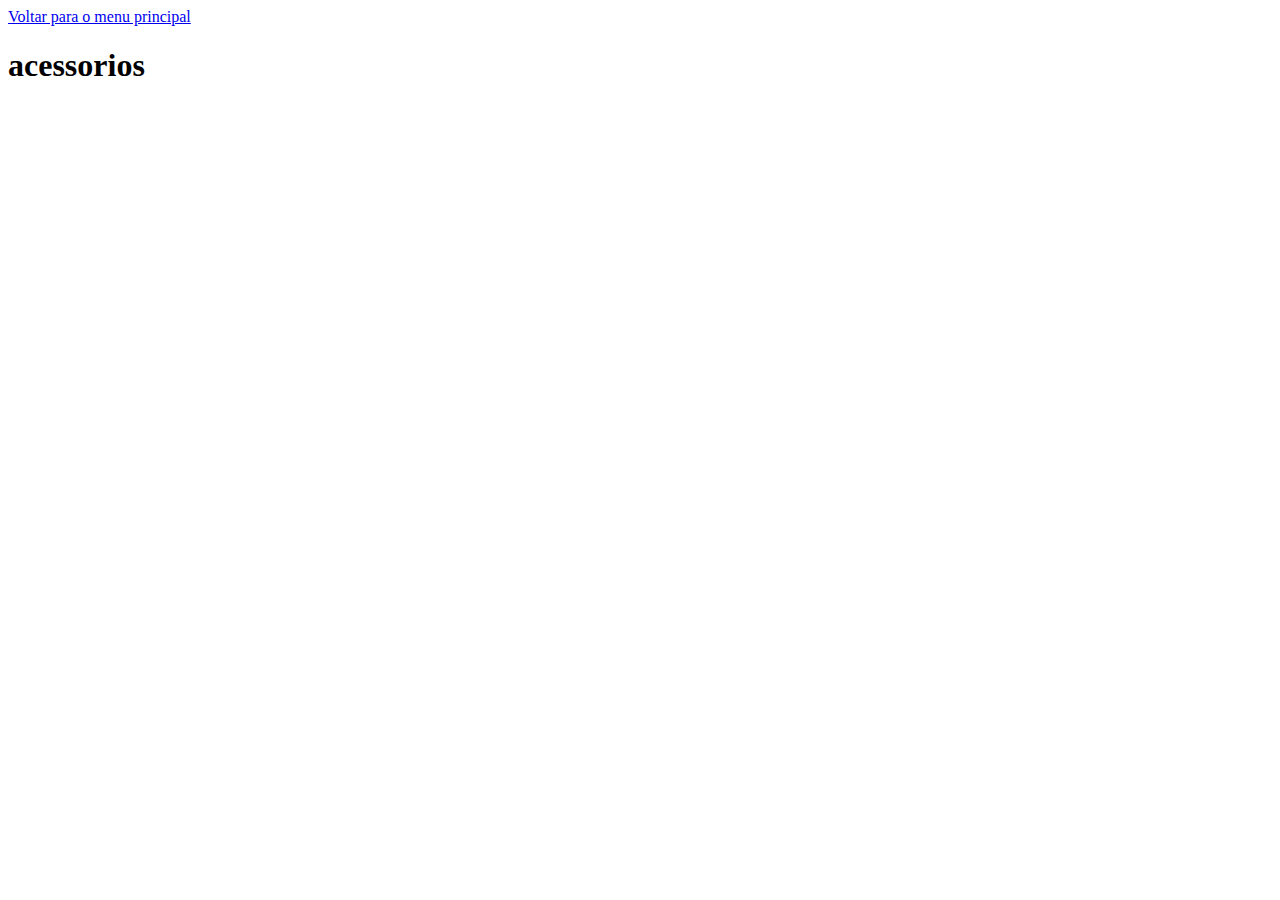
==== acessorios.html @ 262369f8 "adição do menu e lincagem das paginas a principal" ====
<!DOCTYPE html>
<html lang="pt-br">
<head>
    <meta charset="UTF-8">
    <meta name="viewport" content="width=device-width, initial-scale=1.0">
    <title>acessorios</title>
</head>
<body>
    <a href="index.html">Voltar para o menu principal</a>
    <h1>acessorios</h1>
    
</body>
</html>
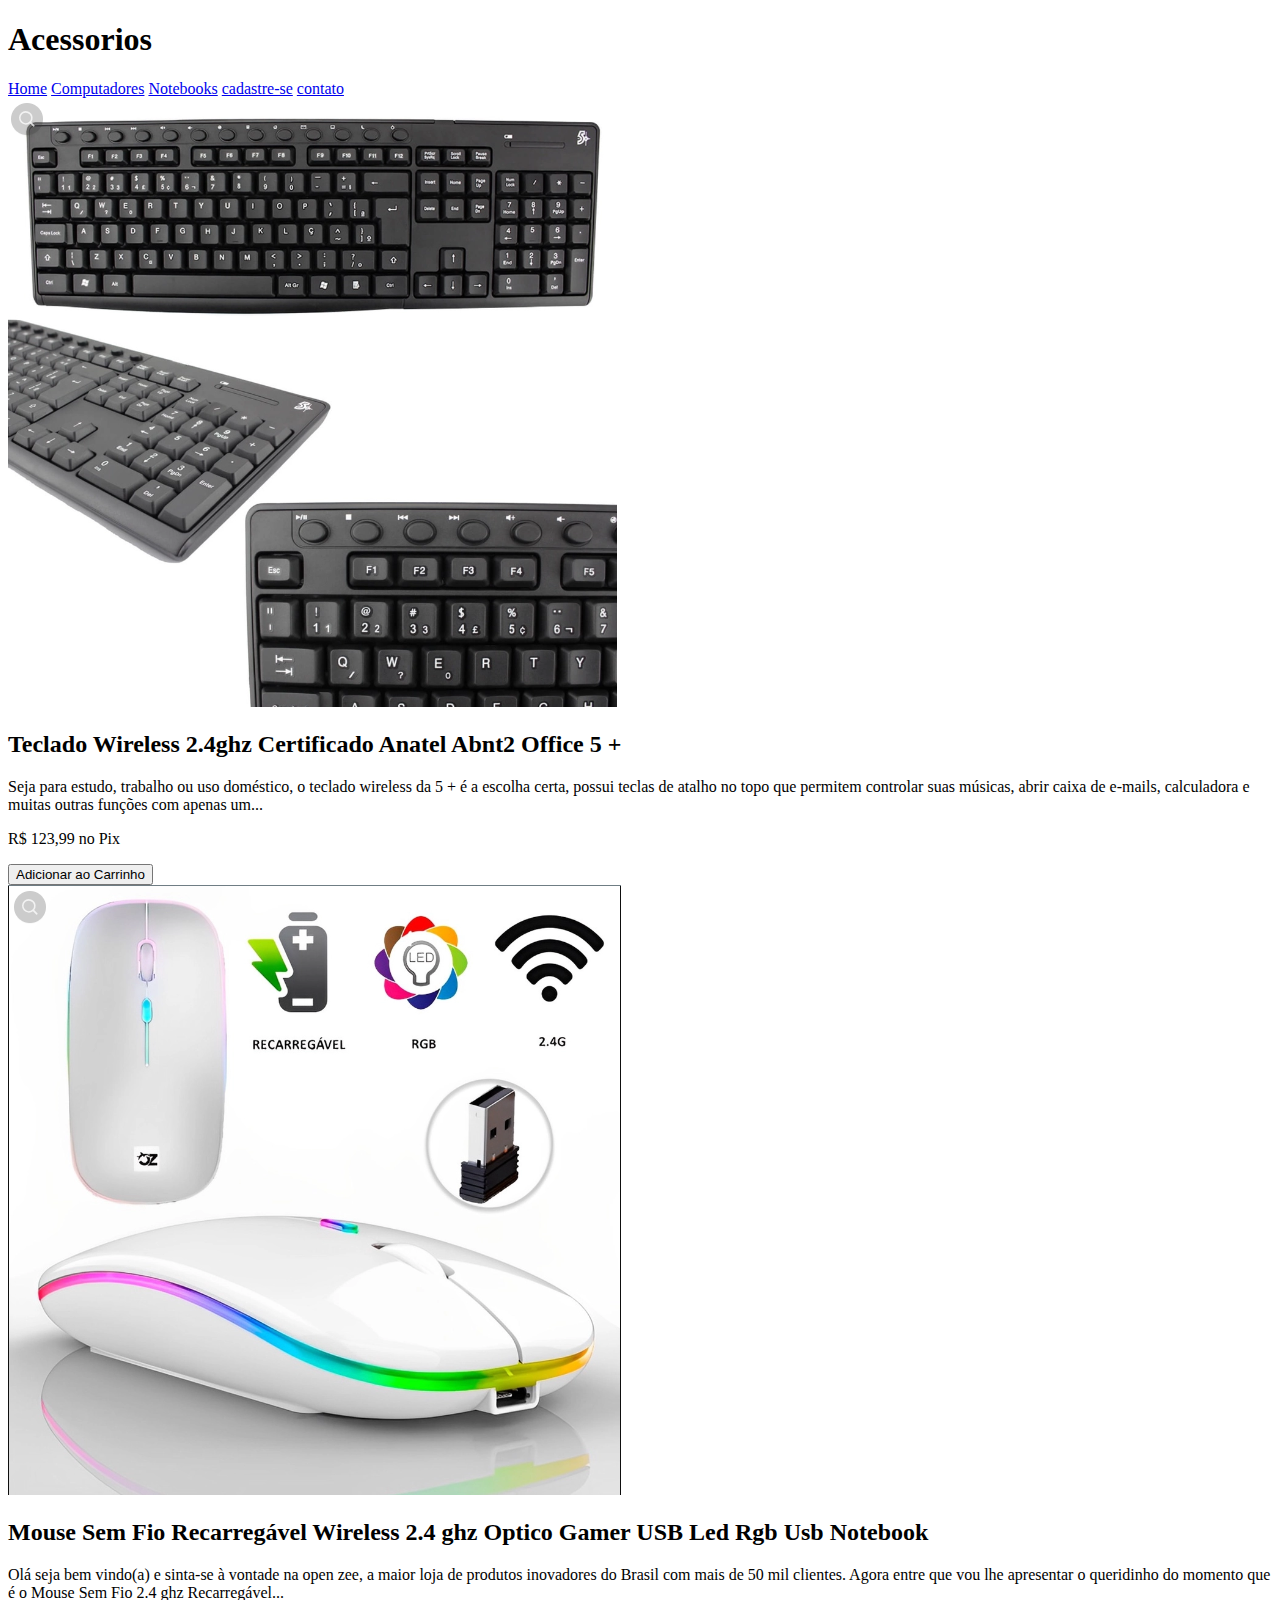
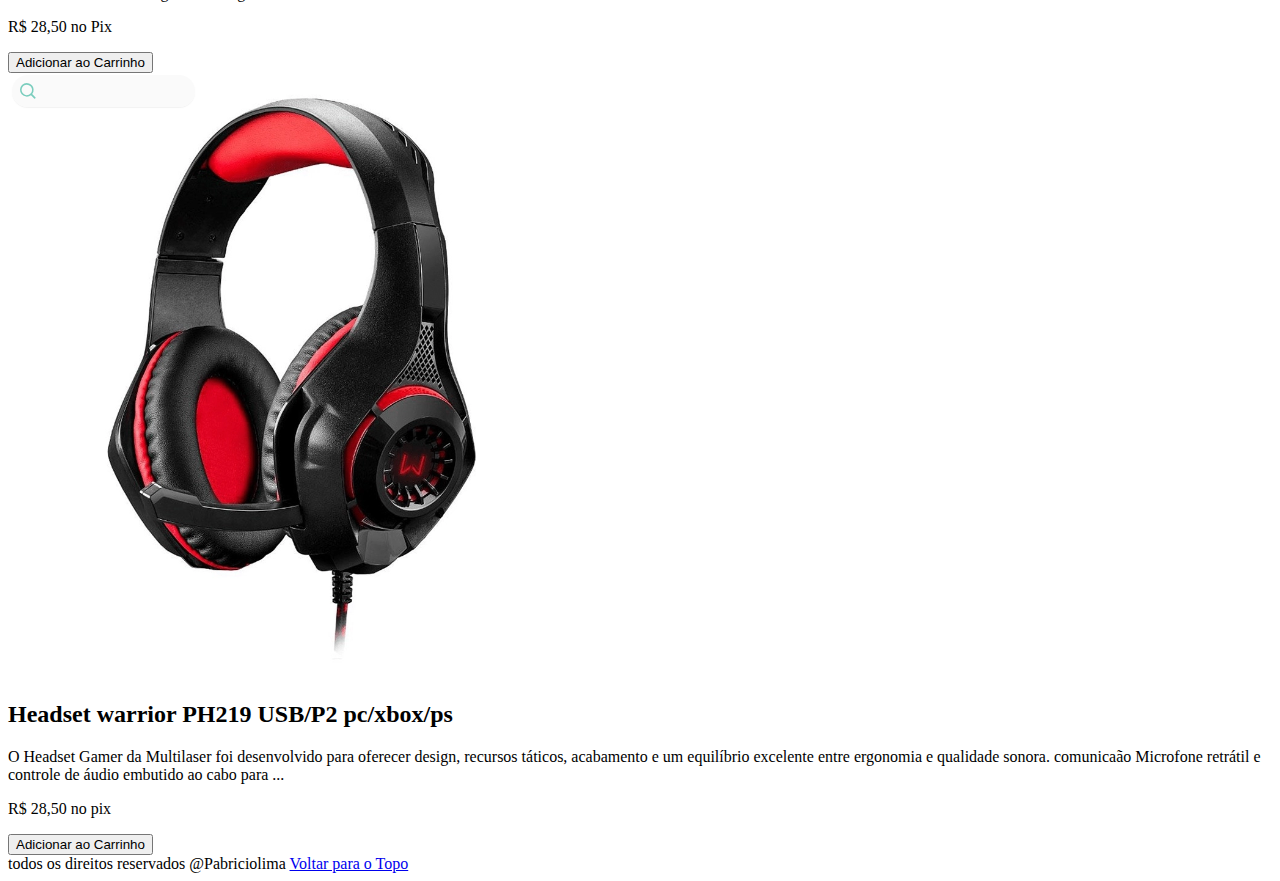
==== commit 7ab1bd73: "adição das imagens e descrição dos acessorios e edição de pequenos erros de gramatica" ====
--- a/acessorios.html
+++ b/acessorios.html
@@ -3,11 +3,55 @@
 <head>
     <meta charset="UTF-8">
     <meta name="viewport" content="width=device-width, initial-scale=1.0">
-    <title>acessorios</title>
+    <title>accessorios</title>
 </head>
 <body>
-    <a href="index.html">Voltar para o menu principal</a>
-    <h1>acessorios</h1>
     
+    
+    
+    <header>
+        <h1>Acessorios</h1>
+        <a id="topo" href="#topo"></a>
+         <!--<img src="###" alt="###" imagem da logo--> 
+    
+    </header>
+    <nav>
+        <a href="index.html">Home</a>
+        <a href="computadores.html">Computadores</a>
+        <a href="notebooks.html">Notebooks</a>
+        <a href="cadastro.html">cadastre-se</a>
+        <a href="contato.html">contato</a>
+
+    </nav>
+    <div class="catalog-item">
+        <img src="assets/acessorios01.png" alt="notebook-gamer">
+        <h2>Teclado Wireless 2.4ghz Certificado Anatel Abnt2 Office 5 +</h2>
+        <p>Seja para estudo, trabalho ou uso doméstico, o teclado wireless da 5 + é a escolha certa, possui teclas de atalho no topo que permitem controlar suas músicas, abrir caixa de e-mails, calculadora e muitas outras funções com apenas um...</p>
+        <p>R$ 123,99
+            no Pix</p>
+        <button>Adicionar ao Carrinho</button>
+      </div>
+      <div class="catalog-item">
+        <img src="assets/acessorios02.png" alt="Descrição da imagem do produto">
+        <h2>Mouse Sem Fio Recarregável Wireless 2.4 ghz Optico Gamer USB Led Rgb Usb Notebook</h2>
+        <p>Olá seja bem vindo(a) e sinta-se à vontade na open zee, a maior loja de produtos inovadores do Brasil com mais de 50 mil clientes. Agora entre que vou lhe apresentar o queridinho do momento que é o Mouse Sem Fio 2.4 ghz Recarregável...</p>
+        <p>R$ 28,50 no Pix</p>
+        <button>Adicionar ao Carrinho</button>
+      </div>
+      <div class="catalog-item">
+        <img src="assets/acessorios03.png" alt="Descrição da imagem do produto">
+        <h2>Headset warrior PH219 USB/P2 pc/xbox/ps</h2>
+        <p>O Headset Gamer da Multilaser foi desenvolvido para oferecer design, recursos táticos, acabamento e um equilíbrio excelente entre ergonomia e qualidade sonora. comunicaão Microfone retrátil e controle de áudio embutido ao cabo para ...</p>
+        <p>R$ 28,50 no pix</p>
+        <button>Adicionar ao Carrinho</button>
+      
+   
+      <footer>
+        todos os direitos reservados @Pabriciolima
+
+            <a href="#topo">Voltar para o Topo</a>
+        
+      </footer>
+
 </body>
 </html>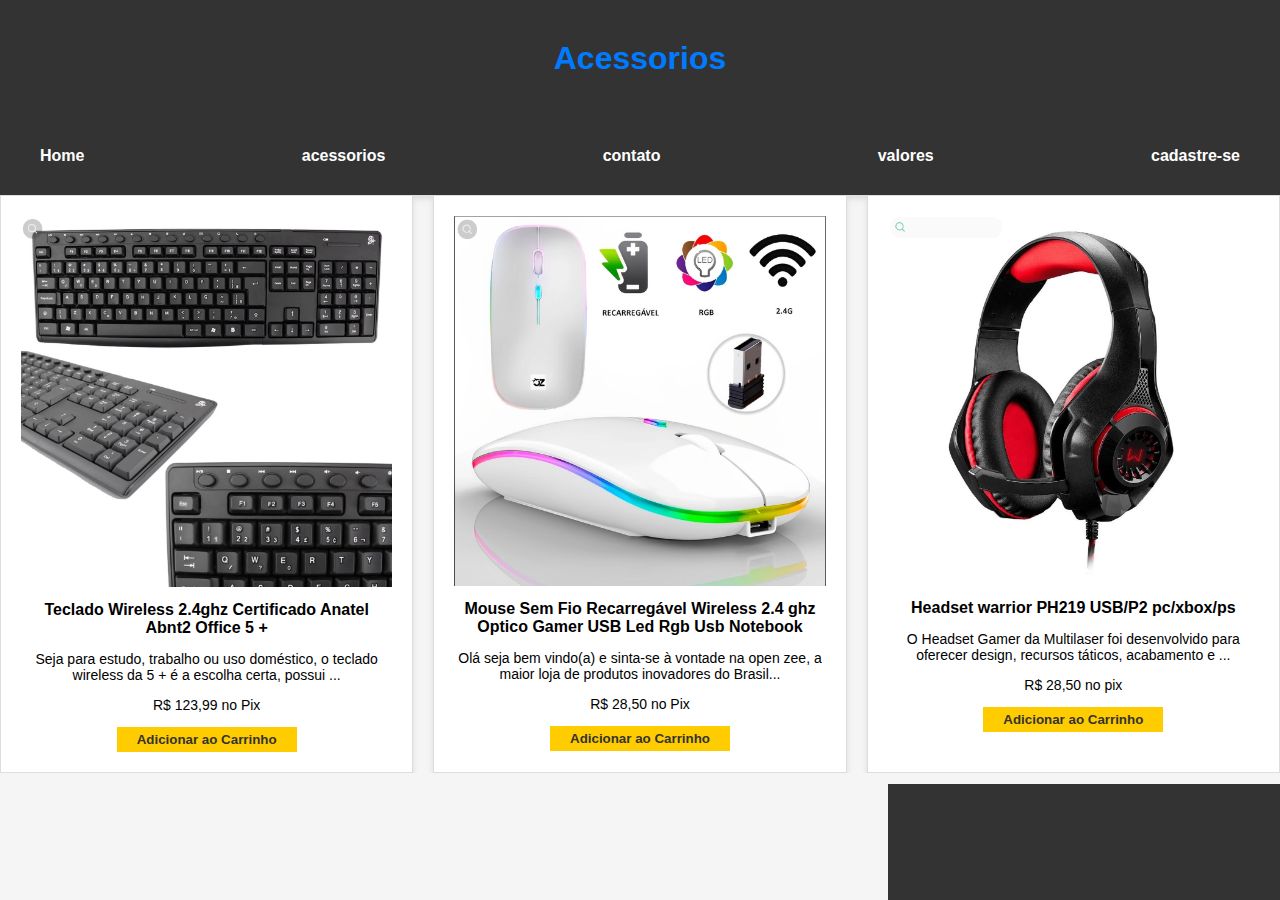
==== commit bbe2742f: "adição da tabela de cadastro e catalogo de valores e estilização geral" ====
--- a/acessorios.html
+++ b/acessorios.html
@@ -1,57 +1,63 @@
 <!DOCTYPE html>
 <html lang="pt-br">
+
 <head>
     <meta charset="UTF-8">
     <meta name="viewport" content="width=device-width, initial-scale=1.0">
+    <link rel="stylesheet" href="style.css">
     <title>accessorios</title>
 </head>
+
 <body>
-    
-    
-    
+
     <header>
         <h1>Acessorios</h1>
         <a id="topo" href="#topo"></a>
-         <!--<img src="###" alt="###" imagem da logo--> 
-    
+        <!--<img src="###" alt="###" imagem da logo-->
+
     </header>
     <nav>
         <a href="index.html">Home</a>
-        <a href="computadores.html">Computadores</a>
-        <a href="notebooks.html">Notebooks</a>
+        <a href="notebooks.html">acessorios</a>
+        <a href="contato.html">contato</a>
+        <a href="tabela.html">valores</a>
         <a href="cadastro.html">cadastre-se</a>
-        <a href="contato.html">contato</a>
+    </nav>
+    <div class="catalog-container">
+        <div class="catalog">
+            <div class="catalog-item">
+                <img src="assets/acessorios01.png" alt="notebook-gamer">
+                <h2>Teclado Wireless 2.4ghz Certificado Anatel Abnt2 Office 5 +</h2>
+                <p>Seja para estudo, trabalho ou uso doméstico, o teclado wireless da 5 + é a escolha certa, possui
+                   ...</p>
+                <p>R$ 123,99
+                    no Pix</p>
+                <button>Adicionar ao Carrinho</button>
+            </div>
+            <div class="catalog-item">
+                <img src="assets/acessorios02.png" alt="Descrição da imagem do produto">
+                <h2>Mouse Sem Fio Recarregável Wireless 2.4 ghz Optico Gamer USB Led Rgb Usb Notebook</h2>
+                <p>Olá seja bem vindo(a) e sinta-se à vontade na open zee, a maior loja de produtos inovadores do Brasil...</p>
+                <p>R$ 28,50 no Pix</p>
+                <button>Adicionar ao Carrinho</button>
+            </div>
+            <div class="catalog-item">
+                <img src="assets/acessorios03.png" alt="Descrição da imagem do produto">
+                <h2>Headset warrior PH219 USB/P2 pc/xbox/ps</h2>
+                <p>O Headset Gamer da Multilaser foi desenvolvido para oferecer design, recursos táticos, acabamento e
+                     ...</p>
+                <p>R$ 28,50 no pix</p>
+                <button>Adicionar ao Carrinho</button>
 
-    </nav>
-    <div class="catalog-item">
-        <img src="assets/acessorios01.png" alt="notebook-gamer">
-        <h2>Teclado Wireless 2.4ghz Certificado Anatel Abnt2 Office 5 +</h2>
-        <p>Seja para estudo, trabalho ou uso doméstico, o teclado wireless da 5 + é a escolha certa, possui teclas de atalho no topo que permitem controlar suas músicas, abrir caixa de e-mails, calculadora e muitas outras funções com apenas um...</p>
-        <p>R$ 123,99
-            no Pix</p>
-        <button>Adicionar ao Carrinho</button>
-      </div>
-      <div class="catalog-item">
-        <img src="assets/acessorios02.png" alt="Descrição da imagem do produto">
-        <h2>Mouse Sem Fio Recarregável Wireless 2.4 ghz Optico Gamer USB Led Rgb Usb Notebook</h2>
-        <p>Olá seja bem vindo(a) e sinta-se à vontade na open zee, a maior loja de produtos inovadores do Brasil com mais de 50 mil clientes. Agora entre que vou lhe apresentar o queridinho do momento que é o Mouse Sem Fio 2.4 ghz Recarregável...</p>
-        <p>R$ 28,50 no Pix</p>
-        <button>Adicionar ao Carrinho</button>
-      </div>
-      <div class="catalog-item">
-        <img src="assets/acessorios03.png" alt="Descrição da imagem do produto">
-        <h2>Headset warrior PH219 USB/P2 pc/xbox/ps</h2>
-        <p>O Headset Gamer da Multilaser foi desenvolvido para oferecer design, recursos táticos, acabamento e um equilíbrio excelente entre ergonomia e qualidade sonora. comunicaão Microfone retrátil e controle de áudio embutido ao cabo para ...</p>
-        <p>R$ 28,50 no pix</p>
-        <button>Adicionar ao Carrinho</button>
-      
-   
-      <footer>
-        todos os direitos reservados @Pabriciolima
 
-            <a href="#topo">Voltar para o Topo</a>
-        
-      </footer>
+                <footer>
+                    todos os direitos reservados @Pabriciolima
 
+                    <a href="#topo">Voltar para o Topo</a>
+            </div>
+        </div>
+        </footer>
+        <script src="script.js"></script>
 </body>
+
 </html>--- a/style.css
+++ b/style.css
@@ -0,0 +1,291 @@
+/* Estilos Globais */
+body {
+    font-family: Arial, sans-serif;
+    margin: 0;
+    padding: 0;
+}
+
+/* Estilos do Header (Logotipo e Slogan) */
+header {
+    background-color: #333;
+    color: #fff;
+    text-align: center;
+    padding: 20px 0;
+}
+
+.logo {
+    font-size: 36px;
+    margin: 0;
+}
+.green-text {
+    color: rgb(18, 243, 18);
+}
+
+/* Estilos do Menu de Navegação */
+nav {
+    background-color: #333;
+    text-align: center;
+    padding: 10px 0;
+    box-shadow: 0px 4px 6px rgba(0, 0, 0, 0.1);
+}
+
+nav ul {
+    list-style: none;
+    padding: 0;
+}
+
+nav li {
+    display: inline;
+    margin-right: 20px;
+}
+
+nav a {
+    text-decoration: none;
+    color: #fff;
+    font-weight: bold;
+    transition: color 0.3s; /* Efeito de transição de cor ao passar o mouse */
+}
+
+nav a:hover {
+    color: #61f300; /* Cor ao passar o mouse */
+    transform: scale(1.1); /* Efeito de escala ao passar o mouse */
+}
+
+/* Estilos do catálogo */
+/* Estilos do catálogo */
+.catalog-container {
+    overflow: hidden;
+    width: 100%;
+}
+
+.catalog {
+    display: flex;
+    gap: 20px;
+    transition: transform 0.5s;
+}
+
+.catalog-item {
+    width: calc(33.33% - 20px);
+    background-color: #fff;
+    border: 1px solid #ddd;
+    text-align: center;
+    padding: 20px;
+    transition: transform 0.3s;
+    box-shadow: 0px 4px 6px rgba(0, 0, 0, 0.1); /* Sombra */
+}
+
+.catalog-item:hover {
+    transform: scale(1.05);
+}
+
+.catalog-item img {
+    max-width: 100%;
+    height: auto;
+}
+
+.catalog-item h2 {
+    font-size: 16px;
+    margin: 10px 0;
+}
+
+.catalog-item p {
+    font-size: 14px;
+}
+
+.catalog-item button {
+    background-color: #ffcc00;
+    color: #333;
+    border: none;
+    padding: 5px 20px;
+    font-weight: bold;
+    cursor: pointer;
+    transition: background-color 0.3s;
+}
+
+.catalog-item button:hover {
+    background-color: #ff9900;
+}
+
+/* Menu de navegação estilizado */
+nav {
+    display: flex;
+    justify-content: space-between;
+    background-color: #333;
+    padding: 10px 20px;
+    box-shadow: 0px 4px 6px rgba(0, 0, 0, 0.1);
+}
+
+nav a {
+    text-decoration: none;
+    color: #fff;
+    font-weight: bold;
+    transition: transform 0.2s;
+}
+
+nav a:hover {
+    transform: scale(1.05); /* Zoom ao passar o mouse */
+}
+/* Estilos do footer */
+/* Estilos do footer */
+footer {
+    background-color: #333;
+    color: #fff;
+    text-align: center;
+    padding: 20px 0;
+    width: 100%;
+    position: fixed;
+    bottom: 0;
+    z-index: 999; /* Certifique-se de que o z-index seja maior que outros elementos */
+}
+
+/* Estilos do conteúdo do footer */
+.footer-content {
+    display: flex;
+    justify-content: space-between;
+    align-items: center;
+    max-width: 1200px;
+    margin: 0 auto;
+}
+
+.footer-content p {
+    margin: 0;
+    font-size: 16px;
+    color: #fff;
+
+}
+
+.footer-content a {
+    text-decoration: none;
+    color: #ffcc00;
+    font-weight: bold;
+    transition: color 0.3s;
+}
+
+.footer-content a:hover {
+    color: #ff9900; /* Cor ao passar o mouse */
+}
+
+
+/* Estilos da tabela de preços */
+.price-table {
+    margin: 20px;
+    border: 1px solid #ddd;
+    border-collapse: collapse;
+    width: 100%;
+}
+
+.price-table th {
+    background-color: #333;
+    color: #fff;
+    padding: 10px;
+    text-align: left;
+}
+
+.price-table th, .price-table td {
+    border: 1px solid #ddd;
+    padding: 10px;
+}
+
+.price-table tbody tr:nth-child(even) {
+    background-color: #f9f9f9;
+}
+
+.price-table tbody tr:nth-child(odd) {
+    background-color: #fff;
+}
+
+.price-table tbody td {
+    text-align: center;
+}
+
+/* Estilos para hover (opcional) */
+.price-table tbody tr:hover {
+    background-color: #ffcc00;
+    color: #333;
+}
+/* Estilos Globais */
+body {
+    font-family: Arial, sans-serif;
+    margin: 0;
+    padding: 0;
+    background-color: #f5f5f5;
+}
+
+/* Estilos para o link de retorno */
+a {
+    text-decoration: none;
+    color: #007BFF;
+    display: block;
+    margin: 20px;
+}
+
+/* Estilos para o cabeçalho */
+h1 {
+    text-align: center;
+    margin: 20px;
+    color: #007BFF;
+}
+
+/* Estilos para o bloco de informações de contato */
+.contact-info {
+    display: flex;
+    justify-content: space-around;
+    margin: 20px;
+}
+
+.contact-card {
+    background-color: #fff;
+    border: 1px solid #ccc;
+    padding: 20px;
+    box-shadow: 0 0 10px rgba(0, 0, 0, 0.2);
+    text-align: center;
+    max-width: 300px;
+}
+
+.contact-card h2 {
+    color: #007BFF;
+}
+
+/* Estilos para o formulário de contato */
+.contact-form {
+    background-color: #fff;
+    border: 1px solid #ccc;
+    padding: 20px;
+    box-shadow: 0 0 10px rgba(0, 0, 0, 0.2);
+    max-width: 400px;
+}
+
+.contact-form h2 {
+    color: #007BFF;
+}
+
+.contact-form form {
+    display: flex;
+    flex-direction: column;
+}
+
+.contact-form label {
+    margin: 10px 0;
+    font-weight: bold;
+}
+
+.contact-form input,
+.contact-form textarea {
+    padding: 10px;
+    margin: 5px 0;
+    border: 1px solid #ccc;
+    border-radius: 5px;
+}
+
+.contact-form button {
+    background-color: #007BFF;
+    color: #fff;
+    border: none;
+    padding: 10px;
+    cursor: pointer;
+    transition: background-color 0.3s;
+}
+
+.contact-form button:hover {
+    background-color: #0056b3;
+}
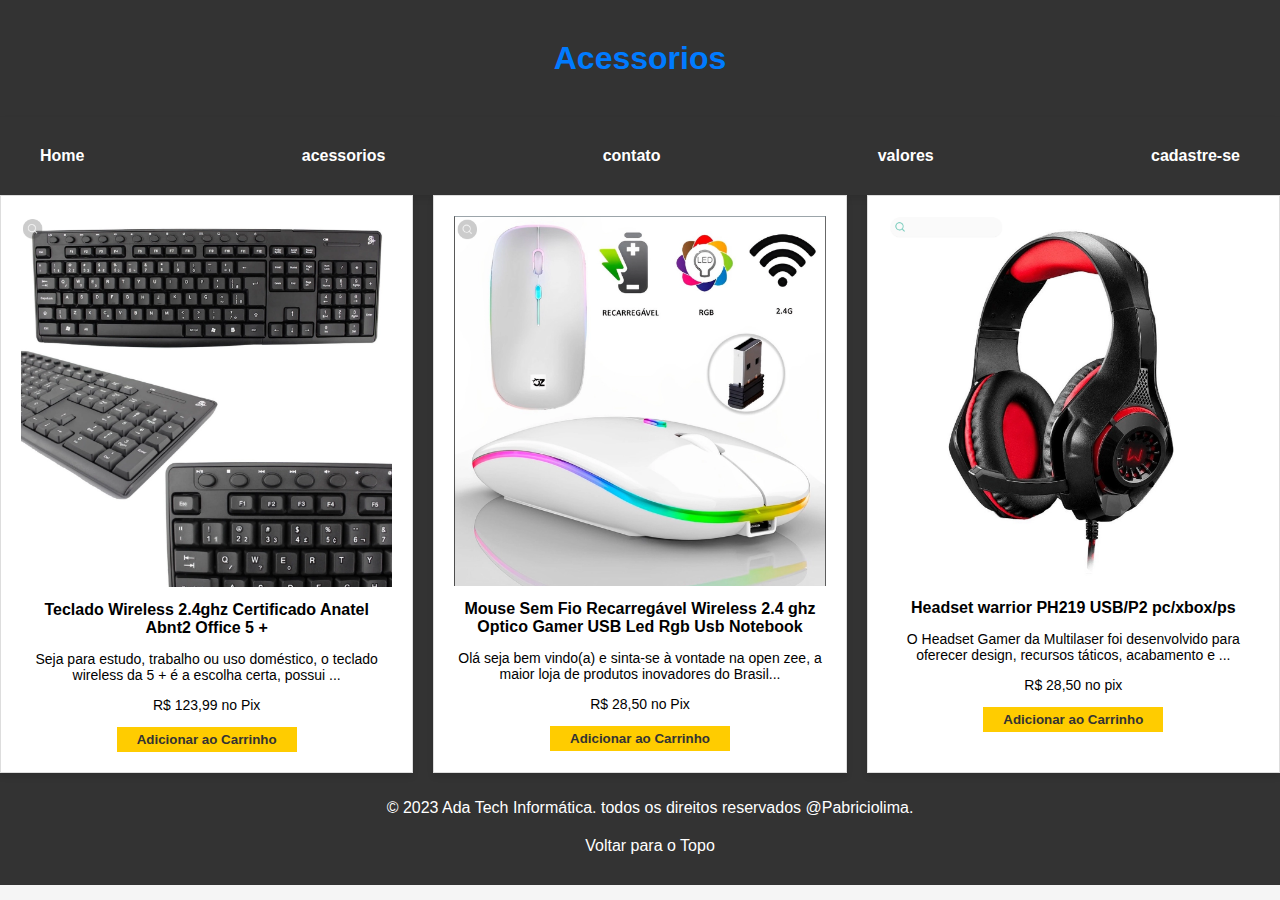
==== commit c170ebfb: "Correção do footer com adição do flexbox" ====
--- a/acessorios.html
+++ b/acessorios.html
@@ -9,54 +9,56 @@
 </head>
 
 <body>
+    <div class="container">
+        <header>
+            <h1>Acessorios</h1>
+            <a id="topo" href="#topo"></a>
+            
 
-    <header>
-        <h1>Acessorios</h1>
-        <a id="topo" href="#topo"></a>
-        <!--<img src="###" alt="###" imagem da logo-->
+        </header>
+        <nav>
+            <a href="index.html">Home</a>
+            <a href="notebooks.html">acessorios</a>
+            <a href="contato.html">contato</a>
+            <a href="tabela.html">valores</a>
+            <a href="cadastro.html">cadastre-se</a>
+        </nav>
+        <div class="catalog-container">
+            <div class="catalog">
+                <div class="catalog-item">
+                    <img src="assets/acessorios01.png" alt="notebook-gamer">
+                    <h2>Teclado Wireless 2.4ghz Certificado Anatel Abnt2 Office 5 +</h2>
+                    <p>Seja para estudo, trabalho ou uso doméstico, o teclado wireless da 5 + é a escolha certa, possui
+                    ...</p>
+                    <p>R$ 123,99
+                        no Pix</p>
+                    <button>Adicionar ao Carrinho</button>
+                </div>
+                <div class="catalog-item">
+                    <img src="assets/acessorios02.png" alt="Descrição da imagem do produto">
+                    <h2>Mouse Sem Fio Recarregável Wireless 2.4 ghz Optico Gamer USB Led Rgb Usb Notebook</h2>
+                    <p>Olá seja bem vindo(a) e sinta-se à vontade na open zee, a maior loja de produtos inovadores do Brasil...</p>
+                    <p>R$ 28,50 no Pix</p>
+                    <button>Adicionar ao Carrinho</button>
+                </div>
+                <div class="catalog-item">
+                    <img src="assets/acessorios03.png" alt="Descrição da imagem do produto">
+                    <h2>Headset warrior PH219 USB/P2 pc/xbox/ps</h2>
+                    <p>O Headset Gamer da Multilaser foi desenvolvido para oferecer design, recursos táticos, acabamento e
+                        ...</p>
+                    <p>R$ 28,50 no pix</p>
+                    <button>Adicionar ao Carrinho</button>
+                </div>
 
-    </header>
-    <nav>
-        <a href="index.html">Home</a>
-        <a href="notebooks.html">acessorios</a>
-        <a href="contato.html">contato</a>
-        <a href="tabela.html">valores</a>
-        <a href="cadastro.html">cadastre-se</a>
-    </nav>
-    <div class="catalog-container">
-        <div class="catalog">
-            <div class="catalog-item">
-                <img src="assets/acessorios01.png" alt="notebook-gamer">
-                <h2>Teclado Wireless 2.4ghz Certificado Anatel Abnt2 Office 5 +</h2>
-                <p>Seja para estudo, trabalho ou uso doméstico, o teclado wireless da 5 + é a escolha certa, possui
-                   ...</p>
-                <p>R$ 123,99
-                    no Pix</p>
-                <button>Adicionar ao Carrinho</button>
-            </div>
-            <div class="catalog-item">
-                <img src="assets/acessorios02.png" alt="Descrição da imagem do produto">
-                <h2>Mouse Sem Fio Recarregável Wireless 2.4 ghz Optico Gamer USB Led Rgb Usb Notebook</h2>
-                <p>Olá seja bem vindo(a) e sinta-se à vontade na open zee, a maior loja de produtos inovadores do Brasil...</p>
-                <p>R$ 28,50 no Pix</p>
-                <button>Adicionar ao Carrinho</button>
-            </div>
-            <div class="catalog-item">
-                <img src="assets/acessorios03.png" alt="Descrição da imagem do produto">
-                <h2>Headset warrior PH219 USB/P2 pc/xbox/ps</h2>
-                <p>O Headset Gamer da Multilaser foi desenvolvido para oferecer design, recursos táticos, acabamento e
-                     ...</p>
-                <p>R$ 28,50 no pix</p>
-                <button>Adicionar ao Carrinho</button>
-
+                </div>    
+           
 
                 <footer>
-                    todos os direitos reservados @Pabriciolima
+                    <p>&copy; 2023 Ada Tech Informática.  todos os direitos reservados @Pabriciolima.</p>
 
                     <a href="#topo">Voltar para o Topo</a>
-            </div>
-        </div>
-        </footer>
+                </footer>
+    </div>
         <script src="script.js"></script>
 </body>
 
--- a/style.css
+++ b/style.css
@@ -5,6 +5,14 @@
     padding: 0;
 }
 
+.container{
+    background-color: #333;
+    display: flex;
+    flex-direction: column;
+
+
+}
+
 /* Estilos do Header (Logotipo e Slogan) */
 header {
     background-color: #333;
@@ -23,7 +31,7 @@
 
 /* Estilos do Menu de Navegação */
 nav {
-    background-color: #333;
+    background-color: #01f73e;
     text-align: center;
     padding: 10px 0;
     box-shadow: 0px 4px 6px rgba(0, 0, 0, 0.1);
@@ -71,7 +79,7 @@
     text-align: center;
     padding: 20px;
     transition: transform 0.3s;
-    box-shadow: 0px 4px 6px rgba(0, 0, 0, 0.1); /* Sombra */
+    box-shadow: 0px 4px 6px rgba(0, 0, 0, 0.1); 
 }
 
 .catalog-item:hover {
@@ -125,44 +133,34 @@
 nav a:hover {
     transform: scale(1.05); /* Zoom ao passar o mouse */
 }
-/* Estilos do footer */
-/* Estilos do footer */
+
+/* Estilo para o footer */
 footer {
-    background-color: #333;
-    color: #fff;
-    text-align: center;
-    padding: 20px 0;
+    background-color: #333; /* Cor de fundo */
+    color: #fff; /* Cor do texto */
+    text-align: center; /* Alinhamento do texto */
+    padding: 10px; /* Espaçamento interno */
     width: 100%;
-    position: fixed;
     bottom: 0;
-    z-index: 999; /* Certifique-se de que o z-index seja maior que outros elementos */
-}
-
-/* Estilos do conteúdo do footer */
-.footer-content {
-    display: flex;
-    justify-content: space-between;
-    align-items: center;
-    max-width: 1200px;
-    margin: 0 auto;
-}
-
-.footer-content p {
-    margin: 0;
-    font-size: 16px;
-    color: #fff;
-
-}
-
-.footer-content a {
-    text-decoration: none;
-    color: #ffcc00;
-    font-weight: bold;
-    transition: color 0.3s;
-}
-
-.footer-content a:hover {
-    color: #ff9900; /* Cor ao passar o mouse */
+    flex-direction: flex;
+    justify-content: end;
+}
+
+
+/* Estilização para os links do footer (se necessário) */
+footer a {
+    color: #fff;
+    text-decoration: none;
+}
+
+/* Estilo para o link de direitos autorais (©) */
+footer a.copyright {
+    color: #ff6600; /* Cor laranja */
+}
+
+/* Estilização para o hover (quando passa o mouse) dos links do footer (se necessário) */
+footer a:hover {
+    text-decoration: underline;
 }
 
 
